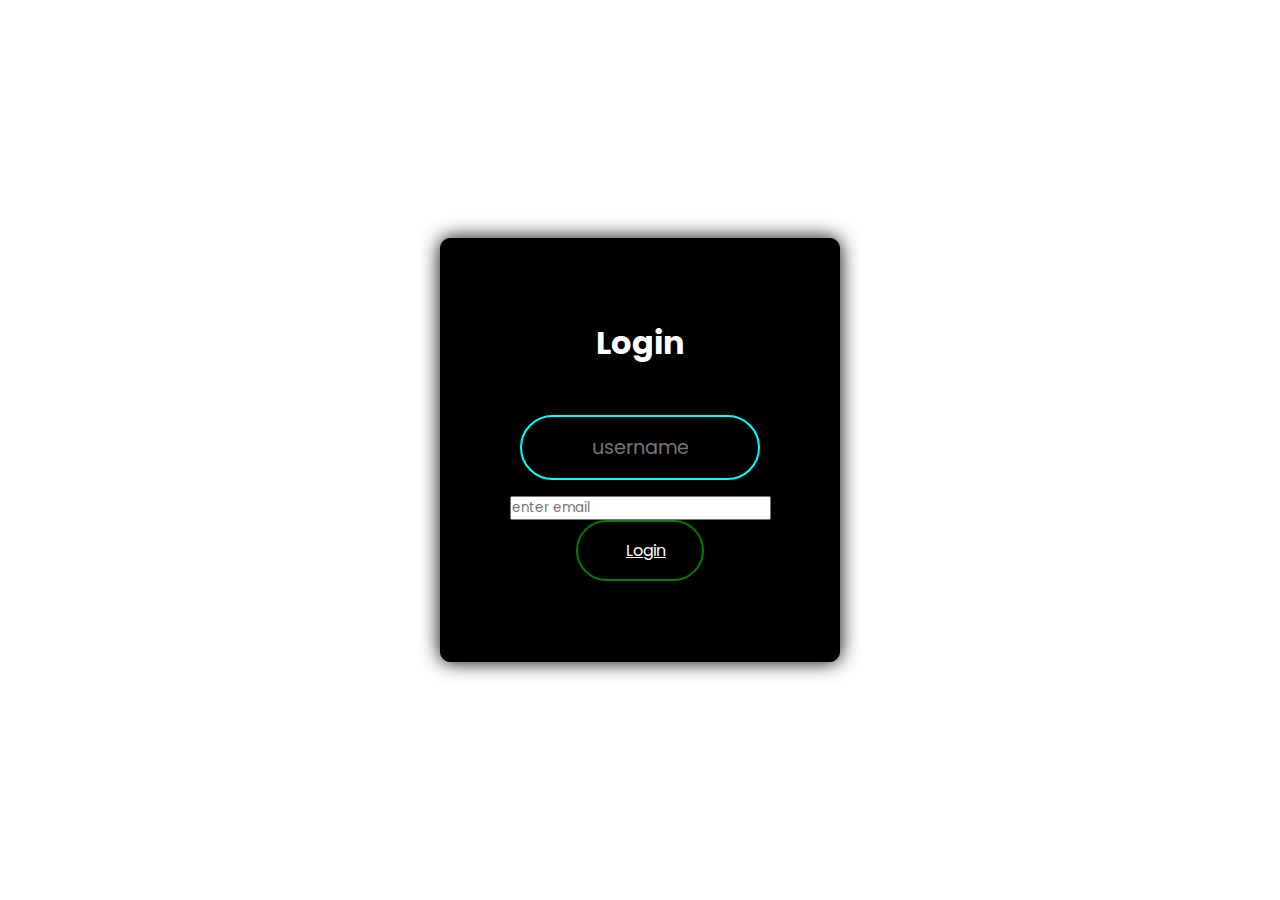
==== 02-loginform/index.html @ 1c5e1c0e "adding 2 project" ====
<!DOCTYPE html>
<html>
  <head>
    <meta charset="utf-8" />
    <meta http-equiv="X-UA-Compatible" content="IE=edge" />
    <title>Login form</title>
    <meta name="viewport" content="width=device-width, initial-scale=1" />
    <link rel="stylesheet" type="text/css" media="screen" href="./styles.css" />
  </head>
  <body>
    <div class="form-container">
      <h2 class="login-title">Login</h2>
      <input type="text" name="text" class="username" placeholder="username" />
      <input
        type="email"
        name="email"
        class="emailinput"
        placeholder="enter email"
      />
      <button class="loginBtn">Login</button>
    </div>
  </body>
</html>
---- 02-loginform/styles.css ----
@import url("https://fonts.googleapis.com/css2?family=Comfortaa:wght@400;700&family=Poppins:wght@300&display=swap");

* {
  margin: 0;
  padding: 0;
  box-sizing: border-box;
  font-family: "Poppins", sans-serif;
}

body {
  display: flex;
  justify-content: center;
  align-items: center;
  width: 100%;
  height: 100vh;
}

.form-container {
  display: flex;
  flex-direction: column;
  align-items: center;
  justify-content: center;
  background-color: black;
  color: white;
  width: 25rem;
  border-radius: 10px;
  padding: 5em 2rem;
  box-shadow: 0px 0px 20px 0px black;
  border: 1px solid black;
}
.login-title {
  font-size: 2rem;
  margin-bottom: 2rem;
}

.username,
.useremail {
  text-align: center;
  border: 2px solid cyan;
  padding: 1rem 2rem;
  border-radius: 3rem;
  margin: 1rem;
  color: white;
  background: transparent;
  width: 15rem;
  font-size: 1.2rem;
  outline: none;
  transition: all 0.2s ease-in-out;
}

.username:focus,
.useremail:focus {
  width: 20rem;
  animation-name: colorChange;
  animation-duration: 10s;
  animation-iteration-count: infinite;
}

@keyframes colorChange {
  0% {
    border-color: green;
    color: green;
  }

  10% {
    border-color: yellow;
    color: yellow;
  }

  20% {
    border-color: hotpink;
    color: hotpink;
  }

  30% {
    border-color: red;
    color: red;
  }

  40% {
    border-color: purple;
    color: purple;
  }

  50% {
    border-color: yellow;
    color: yellow;
  }

  60% {
    border-color: cyan;
    color: cyan;
  }

  70% {
    border-color: skyblue;
    color: skyblue;
  }

  80% {
    border-color: pink;
    color: pink;
  }

  90% {
    border-color: red;
    color: red;
  }

  100% {
    border-color: yellow;
    color: yellow;
  }
}

.loginBtn {
  background: transparent;
  border: 2px solid green;
  padding: 1rem 3rem;
  color: white;
  border-radius: 6rem;
  width: 8rem;
  text-decoration: underline;
  font-size: 1rem;
  cursor: pointer;
  transition: all 0.3s ease-in-out;
}

.loginBtn:hover {
  background: green;
  border: 2px solid green;
}
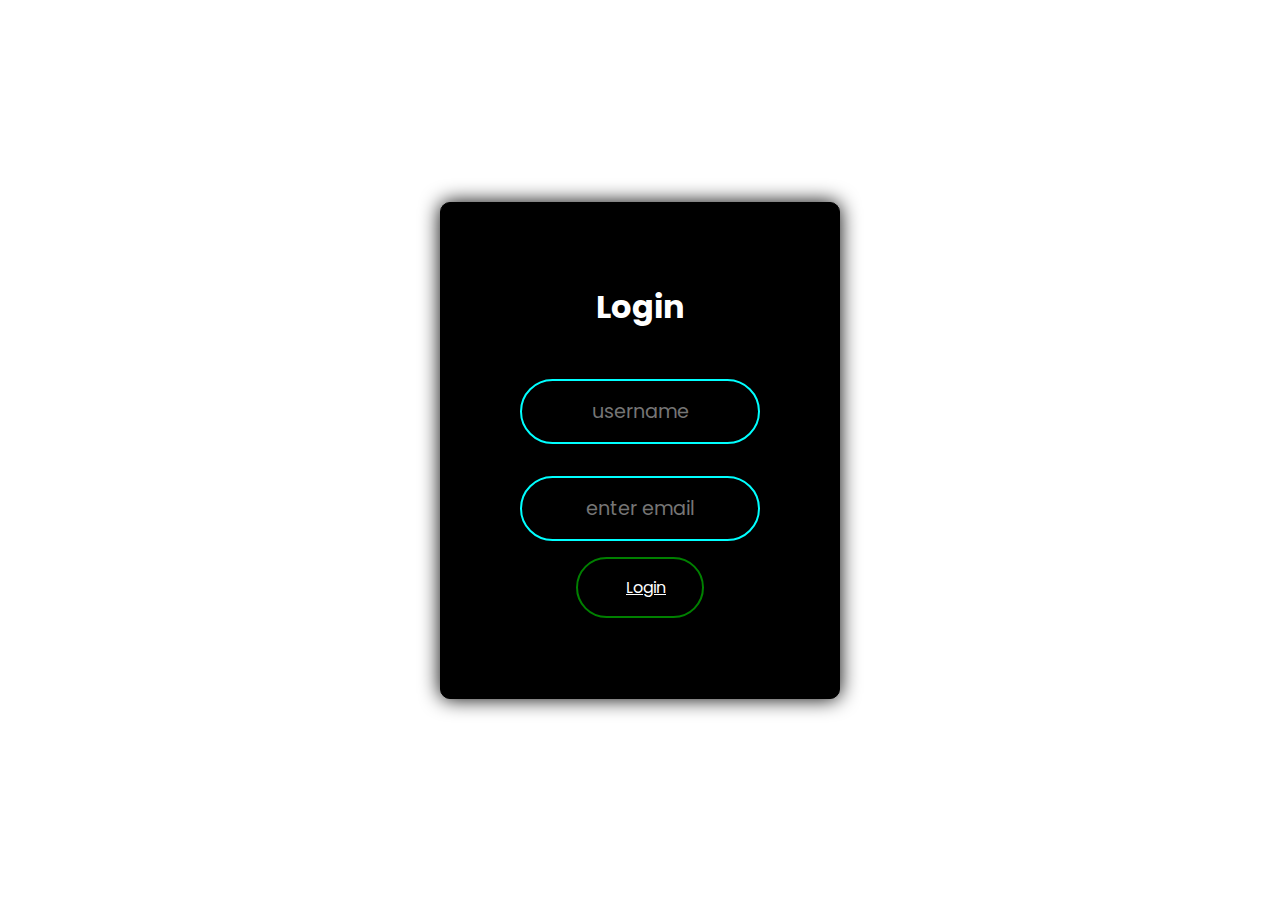
==== commit d2e91c8d: "another project" ====
--- a/02-loginform/index.html
+++ b/02-loginform/index.html
@@ -14,7 +14,7 @@
       <input
         type="email"
         name="email"
-        class="emailinput"
+        class="useremail"
         placeholder="enter email"
       />
       <button class="loginBtn">Login</button>
